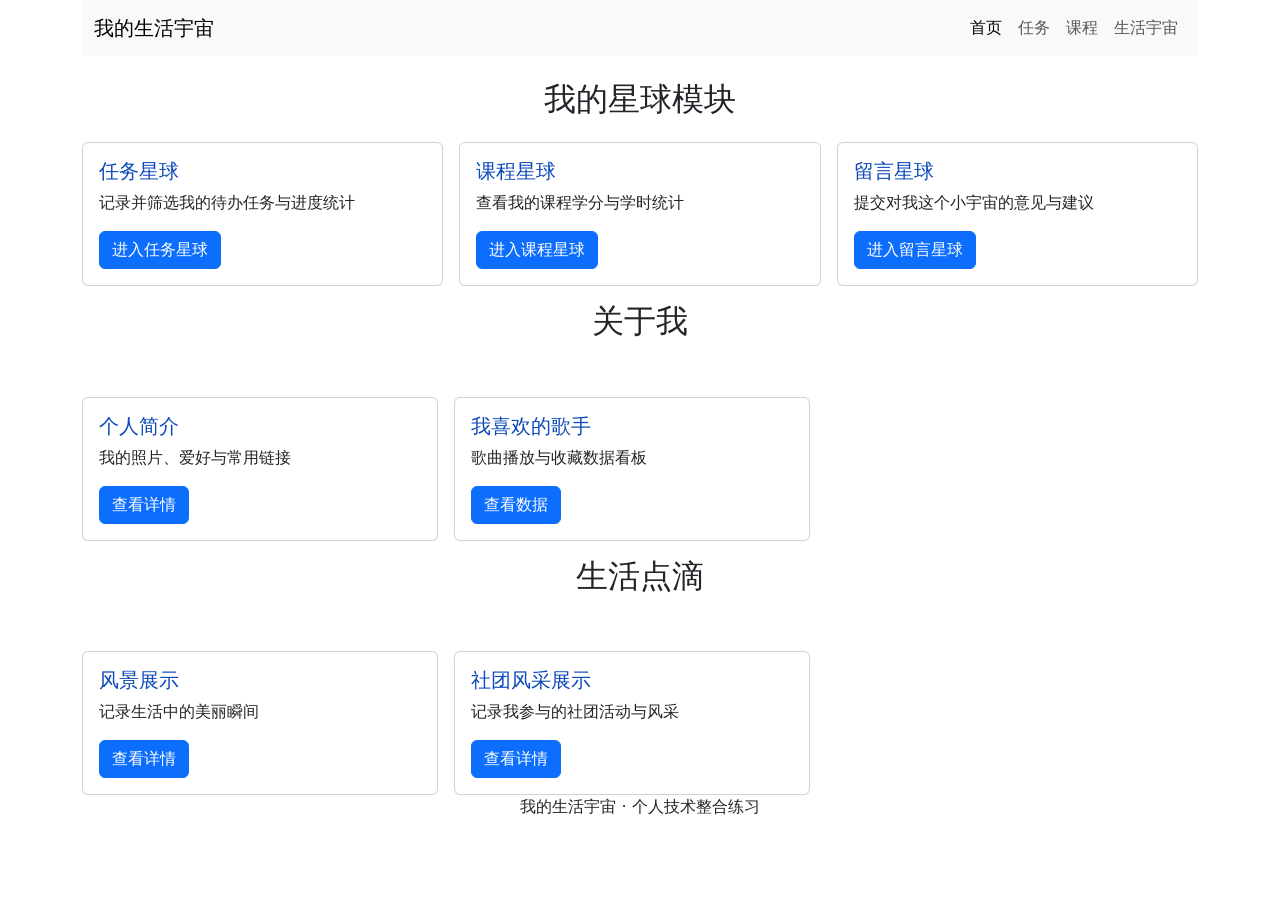
==== 自主实践/index.html @ 761c70a6 "我的生活宇宙骨架提交" ====
<!DOCTYPE html>
<html lang="zh-CN">
<head>
    <meta charset="UTF-8">
    <meta name="viewport" content="width=device-width,initial-scale=1.0">
    <title>我的生活宇宙</title> 
    <link href="libs/bootstrap.min.css" rel="stylesheet">
    <style>
    .my-card-title {
     color: #0c49ba;
    }   
    </style>
</head>
<body>
    <div id="net-tip" class="alert alert-danger d-none">网络已断开，部分功能不可用</div> 
    <header>
    <div class="container">

    <nav class="navbar navbar-expand-md bg-body-tertiary mb-4">
      <div class="container">
        <a class="navbar-brand" href="index.html">我的生活宇宙</a>
        <button class="navbar-toggler" type="button" data-bs-toggle="collapse" data-bs-target="#mainNav">
          <span class="navbar-toggler-icon"></span>
        </button>
        <div class="collapse navbar-collapse" id="mainNav">
          <div class="navbar-nav ms-auto">
            <a class="nav-link active" href="index.html">首页</a>
            <a class="nav-link" href="tasks.html">任务</a>
            <a class="nav-link" href="courses.html">课程</a>
            <a class="nav-link" href="sun.html">生活宇宙</a>
          </div>
        </div>
      </div>
    </nav>
    <h2 class="text-center mb-4">我的星球模块</h2>
    <div class="row g-3">
        <div class="col-md-6 col-lg-4">
            <div class="card">
                <div class="card-body">
                    <h5 class="card-title my-card-title">任务星球</h5>
                    <p class="card-text">记录并筛选我的待办任务与进度统计</p>
                    <a href="tasks.html" class="btn btn-primary">进入任务星球</a>
                </div>
            </div>
        </div>
        <div class="col-md-6 col-lg-4">
            <div class="card">
                <div class="card-body">
                    <h5 class="card-title my-card-title">课程星球</h5>
                    <p class="card-text">查看我的课程学分与学时统计</p>
                    <a href="courses.html" class="btn btn-primary">进入课程星球</a>
                </div>
            </div>
        </div>

        <div class="col-md-6 col-lg-4">
            <div class="card">
                <div class="card-body">
                    <h5 class="card-title my-card-title">留言星球</h5>
                    <p class="card-text">提交对我这个小宇宙的意见与建议</p>
                    <a href="sub.html" class="btn btn-primary">进入留言星球</a>
                </div>
            </div>
        </div>
        <h2 class="text-center mb-4">关于我</h2>
        <div class="row g-3">
            <div class="col-md-6 col-lg-4">
                <div class="card">
                    <div class="card-body">
                        <h5 class="card-title my-card-title">个人简介</h5>
                        <p class="card-text">我的照片、爱好与常用链接</p>
                        <a href="about.html" class="btn btn-primary">查看详情</a>
                    </div>
                </div>
            </div>
            <div class="col-md-6 col-lg-4">
                <div class="card">
                    <div class="card-body">
                        <h5 class="card-title my-card-title">我喜欢的歌手</h5>
                        <p class="card-text">歌曲播放与收藏数据看板</p>
                        <a href="singer.html" class="btn btn-primary">查看数据</a>
                    </div>
                </div>
            </div>
        </div>

        <h2 class="text-center mb-4">生活点滴</h2>
        <div class="row g-3">
        <div class="col-md-6 col-lg-4">
            <div class="card">
                <div class="card-body">
                    <h5 class="card-title my-card-title">风景展示</h5>
                    <p class="card-text">记录生活中的美丽瞬间</p>
                    <a href="view.html" class="btn btn-primary">查看详情</a>
                </div>
            </div>
        </div>
        <div class="col-md-6 col-lg-4">
            <div class="card">
                <div class="card-body">
                    <h5 class="card-title my-card-title">社团风采展示</h5>
                    <p class="card-text">记录我参与的社团活动与风采</p>
                    <a href="bootstrap2.html" class="btn btn-primary">查看详情</a>
                </div>
            </div>
        </div>
    </div>
</div>
 <footer class="text-center">
    <p class="mb-1">我的生活宇宙 · 个人技术整合练习</p></footer> 


<script src="libs/bootstrap.bundle.min.js"></script>

<script>
  var tip = document.getElementById('net-tip');
  window.addEventListener('offline', function () { 
    tip.classList.remove('d-none');
    });
  window.addEventListener('online', function () { 
    tip.classList.add('d-none'); 
    });
</script>
</body>
</html>
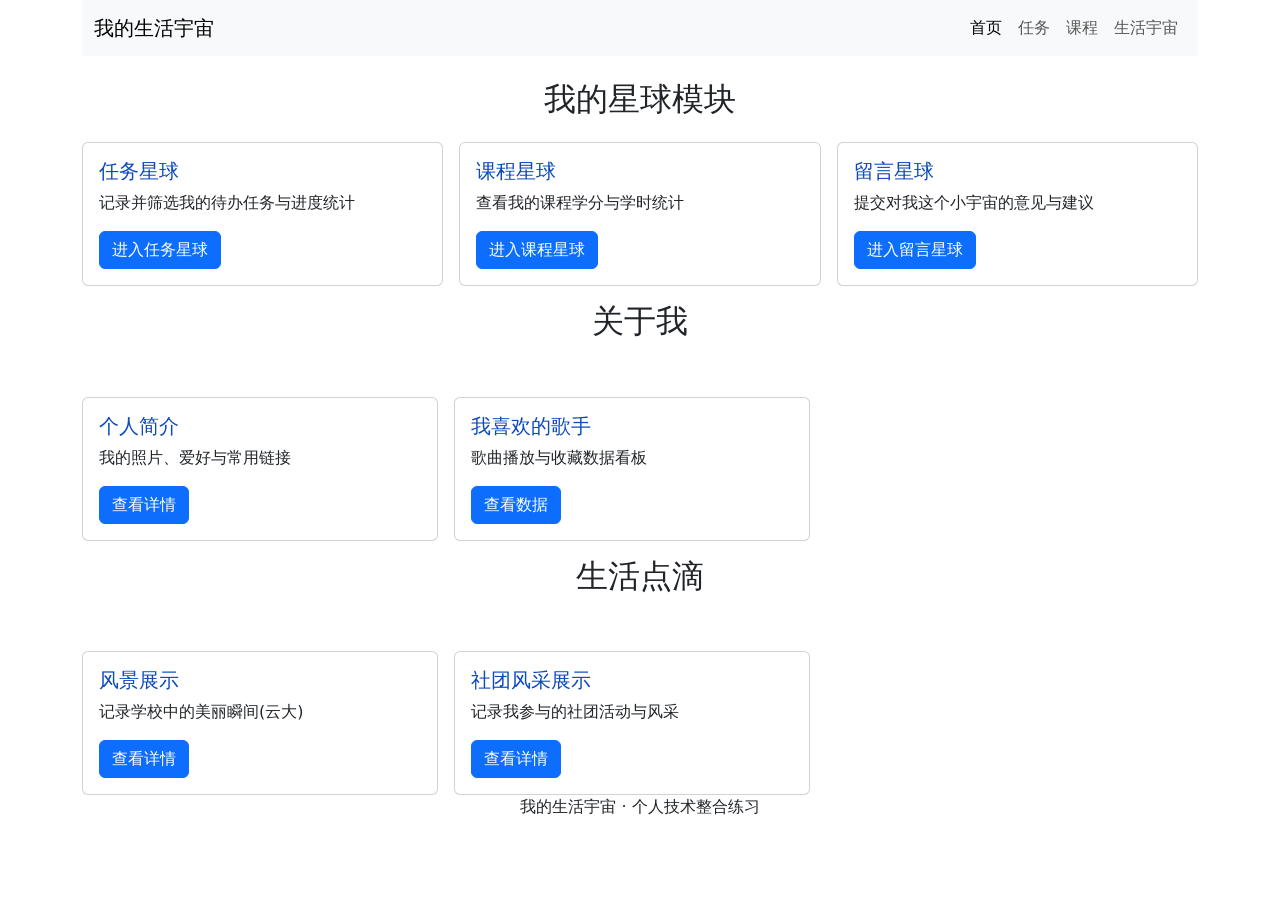
==== commit 77d0ef2c: "实践的交互功能与图表的添加" ====
--- a/自主实践/index.html
+++ b/自主实践/index.html
@@ -90,7 +90,7 @@
             <div class="card">
                 <div class="card-body">
                     <h5 class="card-title my-card-title">风景展示</h5>
-                    <p class="card-text">记录生活中的美丽瞬间</p>
+                    <p class="card-text">记录学校中的美丽瞬间(云大)</p>
                     <a href="view.html" class="btn btn-primary">查看详情</a>
                 </div>
             </div>
